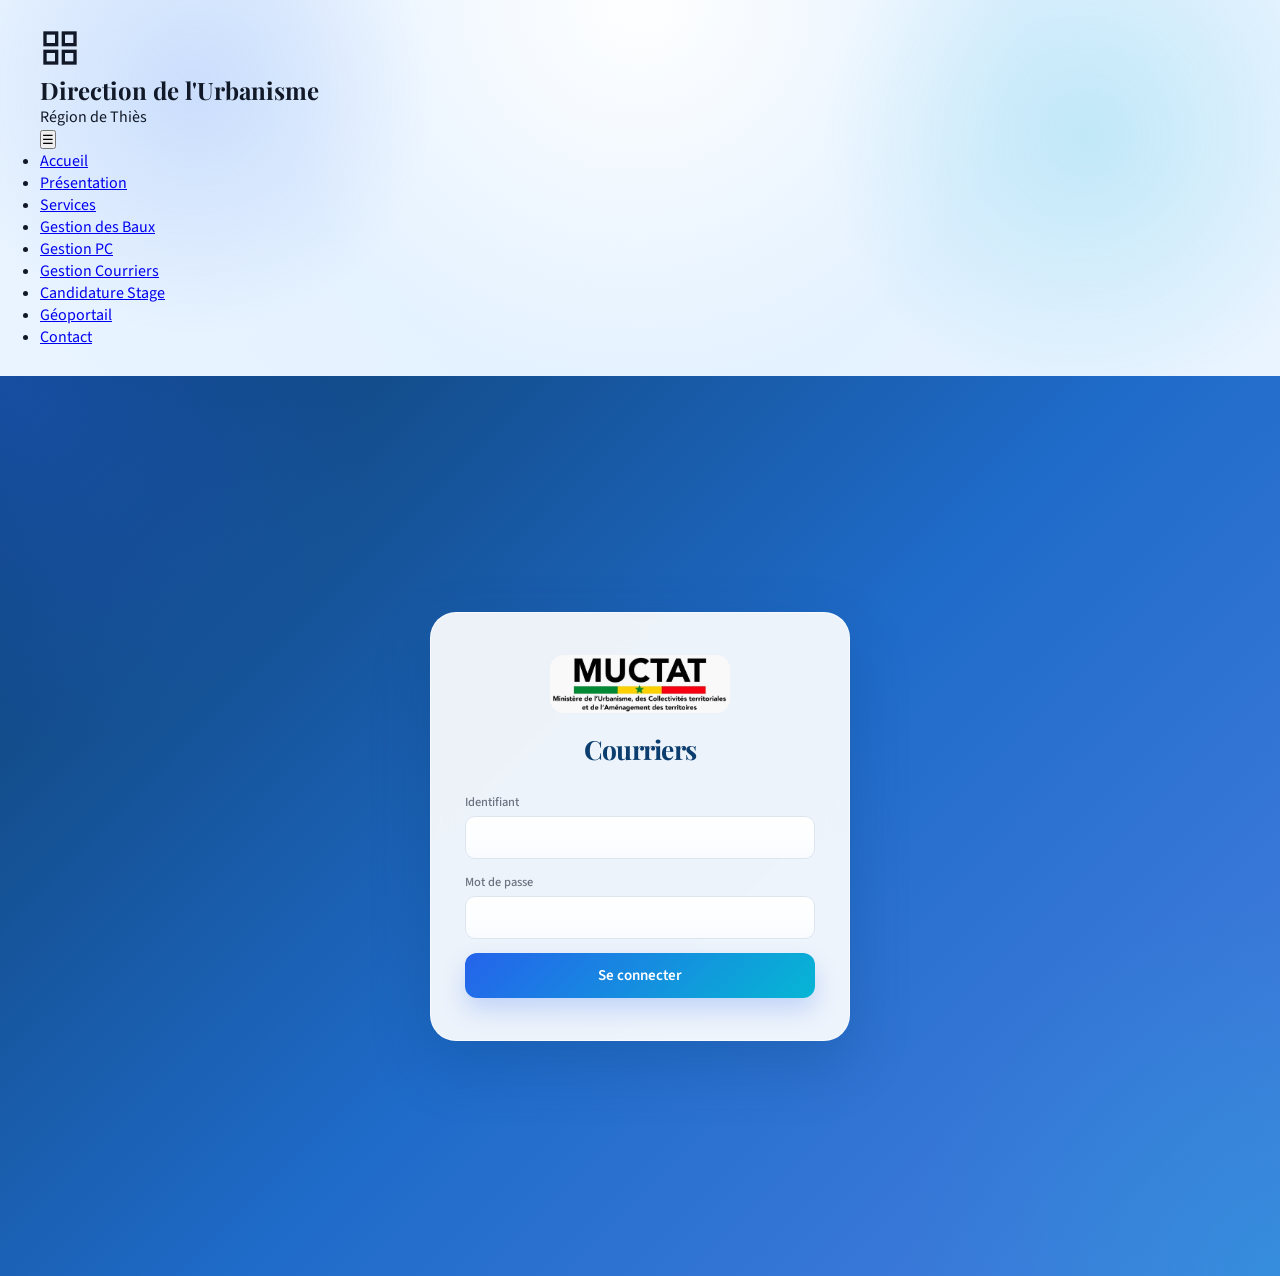
==== index.html @ 93ccfbeb "Add files via upload" ====
<!DOCTYPE html>
<html lang="fr">
<head>
<meta charset="UTF-8">
<meta name="viewport" content="width=device-width, initial-scale=1.0">
<title>Courriers — Connexion</title>
<link rel="icon" type="image/jpeg" href="images/muctat-logo.jpg">
<link href="https://fonts.googleapis.com/css2?family=Playfair+Display:wght@400;600&family=Source+Sans+3:wght@400;500;600&display=swap" rel="stylesheet">
<link rel="stylesheet" href="css/style.css">
<link rel="stylesheet" href="http://192.168.1.7/urbanisme1/styles.css">
<link href="https://cdnjs.cloudflare.com/ajax/libs/font-awesome/6.0.0/css/all.min.css" rel="stylesheet">
</head>
<body>
<!-- Navigation -->
    <nav class="navbar">
        <div class="container">
            <div class="nav-content">
                <div class="logo">
                    <svg width="40" height="40" viewBox="0 0 24 24" fill="none" stroke="currentColor" stroke-width="2">
                        <rect x="3" y="3" width="7" height="7"></rect>
                        <rect x="14" y="3" width="7" height="7"></rect>
                        <rect x="14" y="14" width="7" height="7"></rect>
                        <rect x="3" y="14" width="7" height="7"></rect>
                    </svg>
                    <div>
                        <h1>Direction de l'Urbanisme</h1>
                        <p>Région de Thiès</p>
                    </div>
                </div>
                <button class="menu-toggle" onclick="toggleMenu()">☰</button>
                <ul class="nav-links" id="navLinks">
                    <li><a href="https://urbanisme1.onrender.com/index.html">Accueil</a></li>
                    <li><a href="https://urbanisme1.onrender.com/presentation.html">Présentation</a></li>
                    <li><a href="https://urbanisme1.onrender.com/services.html">Services</a></li>
                    <li><a href="https://urbanisme1.onrender.com/vf_plateforme.html">Gestion des Baux</a></li>
                    <li><a href="http://192.168.1.7/web/">Gestion PC</a></li>
                    <li><a href="http://192.168.1.7/courriers/" class="active">Gestion Courriers</a></li>
                    <li><a href="http://192.168.1.7/GESTION-CANDIDATURE-STAGE/htdocs/">Candidature Stage</a></li>
                    <li><a href="https://urbanisme1.onrender.com/geoportail_final.html">Géoportail</a></li>
                    <li><a href="https://urbanisme1.onrender.com/contact.html">Contact</a></li>
                </ul>
            </div>
        </div>
    </nav>
<div class="login-page">
  <div class="login-card">
    <div class="brand-block">
      <img src="images/muctat-logo.jpg" alt="Logo">
      <h1>Courriers</h1>
    </div>

    <form id="form-login">
      <div class="field">
        <label>Identifiant</label>
        <input type="text" id="username" required autocomplete="username">
      </div>
      <div class="field">
        <label>Mot de passe</label>
        <input type="password" id="password" required autocomplete="current-password">
      </div>
      <p id="erreur-login" class="msg-error" style="display:none;"></p>
      <button type="submit" class="btn btn-primary" style="width:100%; justify-content:center;" id="btn-connexion">
        Se connecter
      </button>
    </form>
  </div>
</div>

<script src="js/api-client.js"></script>
<script>
  CourrierAPI.moi().then(() => { window.location.href = 'accueil.html'; }).catch(() => {});

  document.getElementById('form-login').addEventListener('submit', async (e) => {
    e.preventDefault();
    const bouton = document.getElementById('btn-connexion');
    const erreur = document.getElementById('erreur-login');
    erreur.style.display = 'none';
    bouton.disabled = true;
    bouton.textContent = 'Connexion…';

    try {
      const username = document.getElementById('username').value.trim();
      const password = document.getElementById('password').value;
      await CourrierAPI.login(username, password);
      window.location.href = 'accueil.html';
    } catch (err) {
      erreur.textContent = err.message;
      erreur.style.display = 'block';
      bouton.disabled = false;
      bouton.textContent = 'Se connecter';
    }
  });
</script>
<script src="http://192.168.1.7/urbanisme1/script.js"></script>
</body>
</html>
---- css/style.css ----
/* ===================================================================
   COURRIERS — Feuille de style partagée
   Palette reprise de la plateforme existante (charte institutionnelle)
   =================================================================== */

:root {
  --sen-green: #00853F;
  --sen-yellow: #FDEF42;
  --sen-red: #E31B23;

  --navy: #0B3D6E;
  --navy-mid: #1A5FA8;
  --navy-light: #C8DDEF;
  --navy-xlight: #EBF3FB;
  --accent: #2563EB;
  --accent-2: #06B6D4;
  --accent-soft: #EAF4FF;

  --gold: #C49A2B;
  --gold-light: #FBF2DC;

  /* Arrivée = vert (drapeau), Départ = or — cohérent avec le reste de la charte */
  --arrivee: #00853F;
  --arrivee-light: #E7F5EC;
  --depart: #C49A2B;
  --depart-light: #FBF2DC;

  --text: #111827;
  --text-secondary: #374151;
  --text-muted: #6B7280;
  --text-faint: #9CA3AF;

  --surface: #FFFFFF;
  --surface-alt: #F8FAFD;
  --surface-soft: #F3F7FC;

  --border: #DDE5EF;
  --border-light: #EEF2F7;

  --danger: #B91C1C;
  --danger-light: #FEF2F2;
  --success: #166534;
  --success-light: #F0FDF4;
  --warning: #92400E;
  --warning-light: #FFFBEB;

  --r-sm: 6px;
  --r: 10px;
  --r-lg: 16px;
  --r-xl: 22px;

  --shadow-xs: 0 1px 3px rgba(11,61,110,0.07);
  --shadow-sm: 0 2px 8px rgba(11,61,110,0.09);
  --shadow: 0 4px 16px rgba(11,61,110,0.11);
  --shadow-lg: 0 12px 40px rgba(11,61,110,0.15);

  --ease: cubic-bezier(0.4, 0, 0.2, 1);
}

* { margin: 0; padding: 0; box-sizing: border-box; }

body {
  font-family: 'Source Sans 3', sans-serif;
  background: radial-gradient(circle at top, rgba(255, 255, 255, 0.95), rgba(227, 241, 255, 0.82) 35%, rgba(236, 246, 255, 0.95) 100%),
              linear-gradient(135deg, #f5f9ff 0%, #e8f3ff 45%, #f6fbff 100%);
  color: var(--text);
  min-height: 100vh;
  position: relative;
  overflow-x: hidden;
  background-attachment: fixed;
}

body::before {
  content: '';
  position: fixed;
  inset: 0;
  pointer-events: none;
  background:
    radial-gradient(circle at 15% 10%, rgba(37, 99, 235, 0.14), transparent 18%),
    radial-gradient(circle at 85% 15%, rgba(6, 182, 212, 0.16), transparent 20%),
    radial-gradient(circle at 50% 80%, rgba(252, 211, 77, 0.09), transparent 16%);
  z-index: -1;
  animation: float-bg 20s ease-in-out infinite;
}

@keyframes float-bg {
  0%, 100% { transform: translateY(0px) scale(1); }
  50% { transform: translateY(-16px) scale(1.02); }
}

h1, h2, h3, .font-display {
  font-family: 'Playfair Display', serif;
}

/* --- Barre supérieure --- */
.topbar {
  background: linear-gradient(120deg, #071d35 0%, var(--navy) 42%, var(--accent) 100%);
  color: white;
  padding: 16px 28px;
  display: flex;
  align-items: center;
  justify-content: space-between;
  box-shadow: 0 10px 30px rgba(11, 61, 110, 0.18);
  position: sticky;
  top: 0;
  z-index: 20;
  backdrop-filter: blur(8px);
}
.topbar .brand { display: flex; align-items: center; gap: 12px; }
.topbar .brand img { height: 36px; border-radius: 6px; }
.topbar h1 { font-size: 1.25rem; font-weight: 600; }
.topbar .subtitle { font-size: 0.75rem; opacity: 0.8; }
.topbar nav { display: flex; gap: 6px; align-items: center; }
.topbar nav a {
  color: rgba(255,255,255,0.9);
  text-decoration: none;
  font-size: 0.85rem;
  font-weight: 600;
  padding: 8px 14px;
  border-radius: 999px;
  transition: all 0.2s var(--ease);
}
.topbar nav a:hover, .topbar nav a.active {
  background: rgba(255,255,255,0.18);
  color: white;
  box-shadow: inset 0 0 0 1px rgba(255,255,255,0.2);
  transform: translateY(-1px);
}
.topbar .user-box { display: flex; align-items: center; gap: 10px; margin-left: 10px; padding-left: 16px; border-left: 1px solid rgba(255,255,255,0.25); }
.topbar .user-box .role-tag { font-size: 0.65rem; text-transform: uppercase; letter-spacing: 0.05em; opacity: 0.75; }
.topbar .btn-logout {
  background: rgba(255,255,255,0.12); border: none; color: white;
  font-size: 0.78rem; padding: 6px 12px; border-radius: var(--r-sm); cursor: pointer;
  transition: background 0.2s var(--ease);
}
.topbar .btn-logout:hover { background: rgba(255,255,255,0.22); }

/* --- Conteneur principal --- */
.container { max-width: 1800px; margin: 0 auto; padding: 28px 40px; position: relative; }

.page-header { display: flex; align-items: flex-start; justify-content: space-between; margin-bottom: 22px; gap: 16px; flex-wrap: wrap; }
.page-header h2 { font-size: 1.75rem; font-weight: 700; color: var(--navy); letter-spacing: -0.02em; }
.page-header p { color: var(--text-muted); font-size: 0.95rem; margin-top: 6px; max-width: 620px; }

.summary-grid {
  display: grid;
  grid-template-columns: repeat(auto-fit, minmax(220px, 1fr));
  gap: 18px;
  margin-bottom: 22px;
}
.summary-card {
  background: rgba(255,255,255,0.92);
  border: 1px solid rgba(255,255,255,0.76);
  border-radius: calc(var(--r-lg) + 4px);
  padding: 20px 22px;
  min-height: 120px;
  display: flex;
  flex-direction: column;
  justify-content: center;
  box-shadow: 0 18px 45px rgba(11,61,110,0.08);
  backdrop-filter: blur(14px);
  transition: transform 0.25s var(--ease), box-shadow 0.25s var(--ease), border-color 0.25s var(--ease);
}
.summary-card:hover {
  transform: translateY(-4px);
  box-shadow: 0 22px 50px rgba(11,61,110,0.12);
  border-color: rgba(37,99,235,0.24);
}
.summary-card .label { font-size: 0.72rem; text-transform: uppercase; letter-spacing: 0.14em; color: var(--navy); margin-bottom: 10px; }
.summary-card .value { font-size: clamp(1.7rem, 2.5vw, 2.25rem); font-weight: 700; color: var(--navy); font-family: 'Playfair Display', serif; line-height: 1.05; }
.summary-card .mini { font-size: 0.84rem; color: var(--text-muted); margin-top: 8px; }
.summary-card.arrivee { border-color: rgba(0, 133, 63, 0.34); }
.summary-card.depart { border-color: rgba(196, 154, 43, 0.32); }

/* --- Cartes / statistiques --- */
.stats-grid { display: grid; grid-template-columns: repeat(3, 1fr); gap: 16px; margin-bottom: 24px; }
.stat-card {
  background: linear-gradient(145deg, #ffffff 0%, #f7fbff 100%);
  border: 1px solid var(--border);
  border-radius: var(--r-lg);
  padding: 18px 20px;
  box-shadow: var(--shadow-xs);
  transition: transform 0.2s var(--ease), box-shadow 0.2s var(--ease);
}
.stat-card:hover {
  transform: translateY(-3px);
  box-shadow: var(--shadow);
}
.stat-card .label { font-size: 0.72rem; text-transform: uppercase; letter-spacing: 0.05em; color: var(--text-muted); margin-bottom: 6px; }
.stat-card .value { font-size: 1.9rem; font-weight: 700; font-family: 'Playfair Display', serif; }
.stat-card.arrivee .value { color: var(--arrivee); }
.stat-card.depart .value { color: var(--depart); }

/* --- Boutons --- */
.btn {
  display: inline-flex; align-items: center; gap: 8px;
  border: none; border-radius: calc(var(--r) + 2px); padding: 12px 20px;
  font-size: 0.94rem; font-weight: 600; cursor: pointer;
  transition: transform 0.18s var(--ease), box-shadow 0.18s var(--ease), background 0.18s var(--ease), filter 0.18s var(--ease);
  font-family: inherit;
}
.btn:hover { transform: translateY(-2px); filter: brightness(1.03); }
.btn-primary { background: linear-gradient(135deg, var(--accent) 0%, var(--accent-2) 100%); color: white; box-shadow: 0 12px 24px rgba(37, 99, 235, 0.22); }
.btn-arrivee { background: linear-gradient(135deg, var(--arrivee), #00A34D); color: white; box-shadow: 0 12px 24px rgba(0, 133, 63, 0.18); }
.btn-depart { background: linear-gradient(135deg, var(--depart), #E8B84B); color: white; box-shadow: 0 12px 24px rgba(196, 154, 43, 0.2); }
.btn-outline { background: rgba(255,255,255,0.9); color: var(--navy); border: 1px solid rgba(37,99,235,0.18); box-shadow: inset 0 0 0 1px rgba(255,255,255,0.7); }
.btn-outline:hover { background: rgba(37,99,235,0.08); }
.btn-danger { background: linear-gradient(135deg, #FEE2E2 0%, #FECACA 100%); color: var(--danger); }
.btn-danger:hover { background: #FED7D7; }
.btn-sm { padding: 8px 14px; font-size: 0.78rem; }
.btn:disabled { opacity: 0.55; cursor: not-allowed; transform: none; }
.btn-icon { width: 40px; height: 40px; padding: 0; justify-content: center; border-radius: var(--r); }

input[type="text"], input[type="date"], input[type="password"], input[type="search"], input[type="file"], select, textarea {
  width: 100%; border: 1px solid var(--border); border-radius: var(--r); padding: 12px 14px;
  font-size: 0.95rem; font-family: inherit; background: rgba(255,255,255,0.9); color: var(--text);
  transition: border-color 0.18s var(--ease), box-shadow 0.18s var(--ease), transform 0.18s var(--ease), background 0.18s var(--ease);
  backdrop-filter: blur(10px);
}
input[type="text"]:focus, input[type="date"]:focus, input[type="password"]:focus, input[type="search"]:focus, select:focus, textarea:focus {
  border-color: rgba(37,99,235,0.4);
  box-shadow: 0 0 0 4px rgba(37,99,235,0.08);
}

/* --- Champs de formulaire --- */
label { display: block; font-size: 0.78rem; color: var(--text-muted); margin-bottom: 5px; font-weight: 500; }
input[type="text"], input[type="date"], input[type="password"], input[type="search"], input[type="file"], select, textarea {
  width: 100%; border: 1px solid var(--border); border-radius: var(--r); padding: 10px 12px;
  font-size: 0.9rem; font-family: inherit; background: linear-gradient(180deg, #ffffff 0%, #f9fcff 100%); color: var(--text);
  transition: border-color 0.15s var(--ease), box-shadow 0.15s var(--ease), transform 0.15s var(--ease);
}
input:focus, select:focus, textarea:focus {
  outline: none; border-color: var(--accent); box-shadow: 0 0 0 3px rgba(37,99,235,0.15); background: white; transform: translateY(-1px);
}
textarea { resize: vertical; }
.field { margin-bottom: 14px; }
.field-row { display: flex; gap: 10px; }
.field-row > * { flex: 1; }
.input-with-btn { display: flex; gap: 8px; }

/* --- Recherche --- */
.search-bar { margin-bottom: 16px; }

/* --- Table --- */
.table-card {
  background: linear-gradient(180deg, #ffffff 0%, #f9fcff 100%);
  border: 1px solid var(--border);
  border-radius: var(--r-lg);
  overflow: hidden;
  box-shadow: var(--shadow-xs);
}
table { width: 100%; border-collapse: collapse; font-size: 0.87rem; }
thead th {
  text-align: left; font-size: 0.72rem; text-transform: uppercase; letter-spacing: 0.12em;
  color: var(--navy); padding: 14px 18px; border-bottom: 1px solid rgba(34, 94, 142, 0.12); background: rgba(240,246,255,0.9);
}
tbody td { padding: 14px 18px; border-bottom: 1px solid rgba(221,229,239,0.9); vertical-align: middle; }
tbody tr:last-child td { border-bottom: none; }
tbody tr:hover { background: var(--surface-soft); }
tbody tr.highlight-row { background: linear-gradient(90deg, rgba(255,243,214,0.7) 0%, rgba(255,255,255,0.95) 100%); }
tbody tr.highlight-row:hover { background: linear-gradient(90deg, rgba(255,243,214,0.85) 0%, rgba(245,250,255,1) 100%); }
.truncate { max-width: 220px; overflow: hidden; text-overflow: ellipsis; white-space: nowrap; }
.empty-row { text-align: center; color: var(--text-muted); padding: 40px 16px; }
.empty-state { display: flex; flex-direction: column; align-items: center; gap: 6px; color: var(--text-muted); }
.empty-state small { color: var(--text-faint); }

/* --- Badge de référence --- */
.ref-badge {
  display: inline-block; font-family: 'Courier New', monospace; font-weight: 700;
  font-size: 0.8rem; letter-spacing: 0.03em; padding: 4px 10px; border-radius: var(--r-sm);
  border: 1px solid;
}
.ref-badge.arrivee { color: var(--arrivee); background: var(--arrivee-light); border-color: #B7E4C7; }
.ref-badge.depart { color: var(--depart); background: var(--depart-light); border-color: #EAD9A0; }

.mode-badge {
  display: inline-flex; align-items: center; justify-content: center;
  border-radius: 999px; padding: 6px 10px; font-size: 0.78rem; font-weight: 700;
  text-transform: capitalize; letter-spacing: 0.01em;
}
.mode-email { background: rgba(37, 99, 235, 0.12); color: #1D4ED8; }
.mode-poste { background: rgba(196, 154, 43, 0.14); color: #92400E; }
.mode-main_propre { background: rgba(16, 185, 129, 0.14); color: #065F46; }

.info-banner {
  display: flex; gap: 12px; flex-wrap: wrap; align-items: center;
  margin-bottom: 18px; padding: 12px 16px; background: linear-gradient(135deg, rgba(37,99,235,0.08), rgba(255,255,255,0.94));
  border: 1px solid rgba(37, 99, 235, 0.16); border-radius: calc(var(--r-lg) + 2px);
  box-shadow: 0 8px 20px rgba(37,99,235,0.06);
}
.info-item {
  display: flex; align-items: center; gap: 8px; color: var(--navy); font-size: 0.9rem;
  padding: 6px 10px; border-radius: 999px; background: rgba(255,255,255,0.7);
}
.info-item strong { color: var(--text); font-size: 0.9rem; }
.info-item::before {
  content: '•'; color: var(--accent); font-size: 1rem;
  line-height: 1;
}

/* --- Statuts --- */
.status-tag { border: none; border-radius: 999px; padding: 6px 14px; font-size: 0.75rem; font-weight: 700; letter-spacing: 0.02em; cursor: default; }
.status-en_cours { background: #FEF9C3; color: #92400E; }
.status-traite { background: var(--success-light); color: var(--success); }
.status-archive { background: var(--surface-soft); color: var(--text-muted); }

/* --- Onglets arrivée/départ --- */
.tabs { display: flex; gap: 8px; margin-bottom: 20px; border-bottom: 2px solid var(--border); }
.tab {
  padding: 10px 18px; font-weight: 600; font-size: 0.9rem; color: var(--text-muted);
  cursor: pointer; border-bottom: 2px solid transparent; margin-bottom: -2px; transition: color 0.15s var(--ease);
}
.tab.active.arrivee { color: var(--arrivee); border-color: var(--arrivee); }
.tab.active.depart { color: var(--depart); border-color: var(--depart); }

/* --- Modale --- */
.modal-overlay {
  position: fixed; inset: 0; background: rgba(11,30,55,0.55); backdrop-filter: blur(3px);
  display: flex; align-items: center; justify-content: center; padding: 24px; z-index: 100;
}
.modal {
  background: linear-gradient(145deg, #ffffff 0%, #f7fbff 100%);
  border-radius: var(--r-xl);
  width: 100%; max-width: 520px;
  max-height: 90vh; overflow-y: auto;
  box-shadow: var(--shadow-lg);
  border: 1px solid rgba(221, 229, 239, 0.8);
}
.modal-header {
  display: flex; align-items: center; justify-content: space-between; padding: 18px 22px;
  border-bottom: 1px solid var(--border);
}
.modal-header h3 { font-size: 1.15rem; color: var(--navy); font-weight: 600; }
.modal-body { padding: 22px; }
.modal-close { background: none; border: none; font-size: 1.1rem; color: var(--text-muted); cursor: pointer; }
.modal-large { max-width: 900px; }
.modal-actions { display: flex; gap: 10px; margin-top: 18px; }

/* --- Visionneuse de scan --- */
.scan-frame { width: 100%; height: 70vh; border: none; background: var(--surface-alt); }

/* --- Erreurs / messages --- */
.msg-error { color: var(--danger); font-size: 0.82rem; margin-top: 6px; }
.msg-success { color: var(--success); font-size: 0.82rem; margin-top: 6px; }

/* --- Page de connexion --- */
.login-page {
  min-height: 100vh; min-height: 100dvh;
  width: 100%; display: flex; align-items: center; justify-content: center;
  padding: 24px; margin: 0;
  background: radial-gradient(circle at top left, rgba(37, 99, 235, 0.42), transparent 24%),
              radial-gradient(circle at bottom right, rgba(6, 182, 212, 0.26), transparent 24%),
              linear-gradient(135deg, #0d3e6d 0%, #1f6bc9 52%, #477fe0 100%);
}
.login-card {
  background: rgba(255,255,255,0.92);
  border-radius: calc(var(--r-xl) + 4px);
  padding: 42px 34px;
  width: 100%; max-width: 420px;
  box-shadow: 0 24px 60px rgba(6, 58, 111, 0.24);
  border: 1px solid rgba(255,255,255,0.6);
  backdrop-filter: blur(16px);
}
.login-card .brand-block { text-align: center; margin-bottom: 26px; }
.login-card .brand-block img { height: 58px; margin-bottom: 12px; border-radius: 14px; }
.login-card .brand-block h1 { font-size: 1.65rem; color: var(--navy); letter-spacing: -0.03em; }
.login-card .brand-block p { color: var(--text-muted); font-size: 0.92rem; margin-top: 6px; }
.link-btn { background: none; border: none; color: var(--text-muted); font-size: 0.8rem; cursor: pointer; width: 100%; margin-top: 10px; }
.link-btn:hover { color: var(--navy); }

/* --- Listes gérées (paramètres) --- */
.managed-list { display: flex; flex-direction: column; }
.managed-list .add-row { display: flex; gap: 8px; padding: 16px; border-bottom: 1px solid var(--border); }
.managed-list-items { max-height: 320px; overflow-y: auto; }
.managed-list-item {
  display: flex; align-items: center; justify-content: space-between; padding: 11px 18px;
  border-bottom: 1px solid var(--border-light); font-size: 0.88rem;
}
.managed-list-item:last-child { border-bottom: none; }

#historique-agent, #liste-audit-logs {
  background: linear-gradient(180deg, rgba(255,255,255,0.95) 0%, rgba(227,235,246,0.9) 100%);
  border: 1px solid rgba(221,229,239,0.9);
  border-radius: var(--r-lg);
  padding: 16px;
  box-shadow: var(--shadow-xs);
}

#historique-agent .history-entry,
#liste-audit-logs .history-entry,
#liste-stats-agents .managed-list-item {
  background: white;
  border: 1px solid var(--border-light);
  border-radius: var(--r-lg);
  box-shadow: var(--shadow-xs);
  transition: transform 0.25s var(--ease), box-shadow 0.25s var(--ease), border-color 0.25s var(--ease);
}

#historique-agent .history-entry:hover,
#liste-audit-logs .history-entry:hover {
  transform: translateY(-3px);
  box-shadow: var(--shadow);
  border-color: #c8ddef;
}

.history-entry {
  display: flex;
  align-items: flex-start;
  gap: 14px;
  padding: 14px 16px;
  margin-bottom: 12px;
  opacity: 0;
  animation: fadeInUp 0.35s ease forwards;
}

.history-entry:last-child { margin-bottom: 0; }

.history-icon {
  width: 42px;
  height: 42px;
  min-width: 42px;
  border-radius: 14px;
  display: inline-flex;
  align-items: center;
  justify-content: center;
  font-size: 0.9rem;
  font-weight: 700;
  color: var(--navy);
  background: rgba(26,95,168,0.12);
}

.history-content {
  flex: 1;
  min-width: 0;
}

.history-content strong {
  display: block;
  font-size: 0.95rem;
  margin-bottom: 4px;
  color: var(--text);
}

.history-content p {
  color: var(--text-muted);
  font-size: 0.82rem;
  line-height: 1.5;
}

.history-tag {
  display: inline-flex;
  align-items: center;
  justify-content: center;
  padding: 4px 8px;
  border-radius: 999px;
  font-size: 0.72rem;
  color: var(--navy);
  background: rgba(26,95,168,0.1);
  margin-top: 6px;
}

@keyframes fadeInUp {
  from { opacity: 0; transform: translateY(12px); }
  to { opacity: 1; transform: translateY(0); }
}

@media (max-width: 800px) {
  .stats-grid { grid-template-columns: 1fr; }
  .summary-grid { grid-template-columns: 1fr; }
  .field-row { flex-direction: column; }
  .topbar { flex-wrap: wrap; gap: 10px; }
}

/* ===================================================================
   AJOUTS v2 — tableau de bord, priorités, modules
   =================================================================== */
.stats-grid-4 { display: grid; grid-template-columns: repeat(4, 1fr); gap: 16px; margin-bottom: 24px; }
.stat-card.today .value { color: var(--navy); }
.stat-card.attente .value { color: var(--warning); }
.stat-card.traite .value { color: var(--success); }
.stat-card.urgent .value { color: var(--danger); }
.stat-card .icon { font-size: 1.3rem; margin-bottom: 6px; }

.charts-grid { display: grid; grid-template-columns: 1fr 1fr; gap: 16px; margin-bottom: 24px; }
.chart-card {
  background: var(--surface); border: 1px solid var(--border); border-radius: var(--r-lg);
  padding: 18px 20px; box-shadow: var(--shadow-xs);
}
.chart-card h3 { font-size: 0.95rem; color: var(--navy); margin-bottom: 14px; font-weight: 600; }
.chart-card canvas { max-height: 260px; }
.chart-card.full { grid-column: 1 / -1; }

.priorite-tag { border-radius: 20px; padding: 4px 11px; font-size: 0.72rem; font-weight: 600; display: inline-block; }
.priorite-normal { background: var(--surface-soft); color: var(--text-muted); }
.priorite-urgent { background: #FFF3D6; color: #92400E; }
.priorite-tres_urgent { background: var(--danger-light); color: var(--danger); }

.status-en_attente { background: #FEF9C3; color: #854D0E; }

.module-tag { border-radius: 20px; padding: 4px 11px; font-size: 0.72rem; font-weight: 600; display: inline-block; }
.module-entrant { background: var(--arrivee-light); color: var(--arrivee); }
.module-sortant { background: var(--depart-light); color: var(--depart); }
.module-interne { background: var(--navy-light); color: var(--navy); }

.pj-list { display: flex; flex-direction: column; gap: 8px; margin-top: 8px; }
.pj-item { display: flex; align-items: center; justify-content: space-between; gap: 8px; padding: 8px 12px; background: var(--surface-alt); border-radius: var(--r-sm); font-size: 0.85rem; }
.pj-item .pj-label { flex: 1; min-width: 0; }
.pj-item .pj-label a { color: var(--navy-mid); text-decoration: none; word-break: break-word; }
.pj-item .pj-label a:hover { text-decoration: underline; }
.pj-item .pj-actions { display: flex; align-items: center; gap: 6px; margin-left: auto; flex-shrink: 0; }
.pj-item .pj-actions .btn-outline { padding: 6px 8px; line-height: 1; }

.checkbox-row { display: flex; align-items: center; gap: 8px; margin-bottom: 14px; }
.checkbox-row input { width: auto; }

@media (max-width: 900px) {
  .stats-grid-4 { grid-template-columns: repeat(2, 1fr); }
  .charts-grid { grid-template-columns: 1fr; }
}

/* ===================================================================
   AJOUTS v3 — cloche de notifications, page d'accueil, imputations
   =================================================================== */
.notif-bell-wrap { position: relative; }
.btn-bell {
  background: rgba(255,255,255,0.12); border: none; color: white; cursor: pointer;
  font-size: 1.15rem; width: 40px; height: 40px; border-radius: 999px;
  display: inline-flex; align-items: center; justify-content: center; position: relative;
  transition: background 0.2s var(--ease);
}
.btn-bell:hover { background: rgba(255,255,255,0.22); }
.notif-badge {
  position: absolute; top: -2px; right: -2px; background: var(--sen-red); color: white;
  font-size: 0.62rem; font-weight: 700; min-width: 17px; height: 17px; border-radius: 999px;
  display: inline-flex; align-items: center; justify-content: center; padding: 0 4px;
  border: 2px solid var(--navy);
}
.notif-dropdown {
  position: absolute; top: calc(100% + 12px); right: -10px; width: 340px; max-height: 420px;
  background: var(--surface); border-radius: var(--r-lg); box-shadow: var(--shadow-lg);
  border: 1px solid var(--border); overflow: hidden; z-index: 50; color: var(--text);
}
.notif-dropdown-header {
  display: flex; align-items: center; justify-content: space-between; padding: 12px 16px;
  border-bottom: 1px solid var(--border); background: var(--surface-alt);
}
.notif-dropdown-header strong { font-size: 0.9rem; color: var(--navy); }
.notif-liste { max-height: 340px; overflow-y: auto; }
.notif-item { padding: 12px 16px; border-bottom: 1px solid var(--border-light); cursor: pointer; transition: background 0.15s var(--ease); }
.notif-item:hover { background: var(--surface-soft); }
.notif-item.notif-unread { background: var(--accent-soft); }
.notif-msg { font-size: 0.85rem; color: var(--text); line-height: 1.4; }
.notif-date { font-size: 0.72rem; color: var(--text-muted); margin-top: 4px; }
.notif-empty { padding: 24px 16px; text-align: center; color: var(--text-muted); font-size: 0.85rem; }

/* --- Page d'accueil --- */
.home-hero { text-align: center; margin: 30px 0 34px; }
.home-hero h2 { font-size: 1.9rem; color: var(--navy); margin-bottom: 8px; }
.home-hero p { color: var(--text-muted); font-size: 1rem; }
.home-grid {
  display: grid; grid-template-columns: repeat(5, minmax(220px, 1fr)); gap: 22px;
  width: 100%; max-width: 1800px; margin: 0 auto;
}
.home-card {
  display: flex; flex-direction: column; justify-content: space-between;
  background: rgba(255,255,255,0.94);
  border: 1px solid rgba(255,255,255,0.82);
  border-radius: calc(var(--r-xl) + 2px); padding: 26px 24px;
  text-decoration: none; color: var(--text); box-shadow: 0 18px 40px rgba(11,61,110,0.08);
  transition: transform 0.22s var(--ease), box-shadow 0.22s var(--ease), border-color 0.22s var(--ease), filter 0.22s var(--ease);
  min-height: 190px;
  backdrop-filter: blur(14px);
}
.home-card:hover { transform: translateY(-6px); box-shadow: 0 28px 50px rgba(11,61,110,0.14); border-color: rgba(37,99,235,0.24); filter: saturate(1.04); }
.home-card .home-icon { font-size: 2.25rem; }
.home-card h3 { font-size: 1.15rem; color: var(--navy); font-weight: 700; margin: 18px 0 12px; }
.home-card p { font-size: 0.92rem; color: var(--text-muted); margin: 0; line-height: 1.6; }

@media (max-width: 1300px) {
  .home-grid { grid-template-columns: repeat(3, minmax(220px, 1fr)); }
}

@media (max-width: 980px) {
  .home-grid { grid-template-columns: repeat(2, minmax(220px, 1fr)); }
}

@media (max-width: 680px) {
  .home-grid { grid-template-columns: 1fr; }
}

@media (max-width: 1300px) {
  .home-grid { grid-template-columns: repeat(3, minmax(220px, 1fr)); }
}

@media (max-width: 980px) {
  .home-grid { grid-template-columns: repeat(2, minmax(220px, 1fr)); }
}

@media (max-width: 680px) {
  .home-grid { grid-template-columns: 1fr; }
}

/* --- Imputations --- */
.imputation-card {
  background: var(--surface); border: 1px solid var(--border); border-radius: var(--r-lg);
  padding: 16px 18px; margin-bottom: 12px; box-shadow: var(--shadow-xs); cursor: pointer;
  transition: transform 0.2s var(--ease), box-shadow 0.2s var(--ease);
}
.imputation-card:hover { transform: translateY(-2px); box-shadow: var(--shadow); }
.imputation-card .imp-top { display: flex; justify-content: space-between; align-items: flex-start; gap: 10px; margin-bottom: 8px; }
.imputation-card .imp-consigne { font-size: 0.9rem; color: var(--text); line-height: 1.4; }
.imputation-card .imp-meta { font-size: 0.78rem; color: var(--text-muted); margin-top: 6px; }
.status-en_cours-imp { background: #DBEAFE; color: #1D4ED8; }
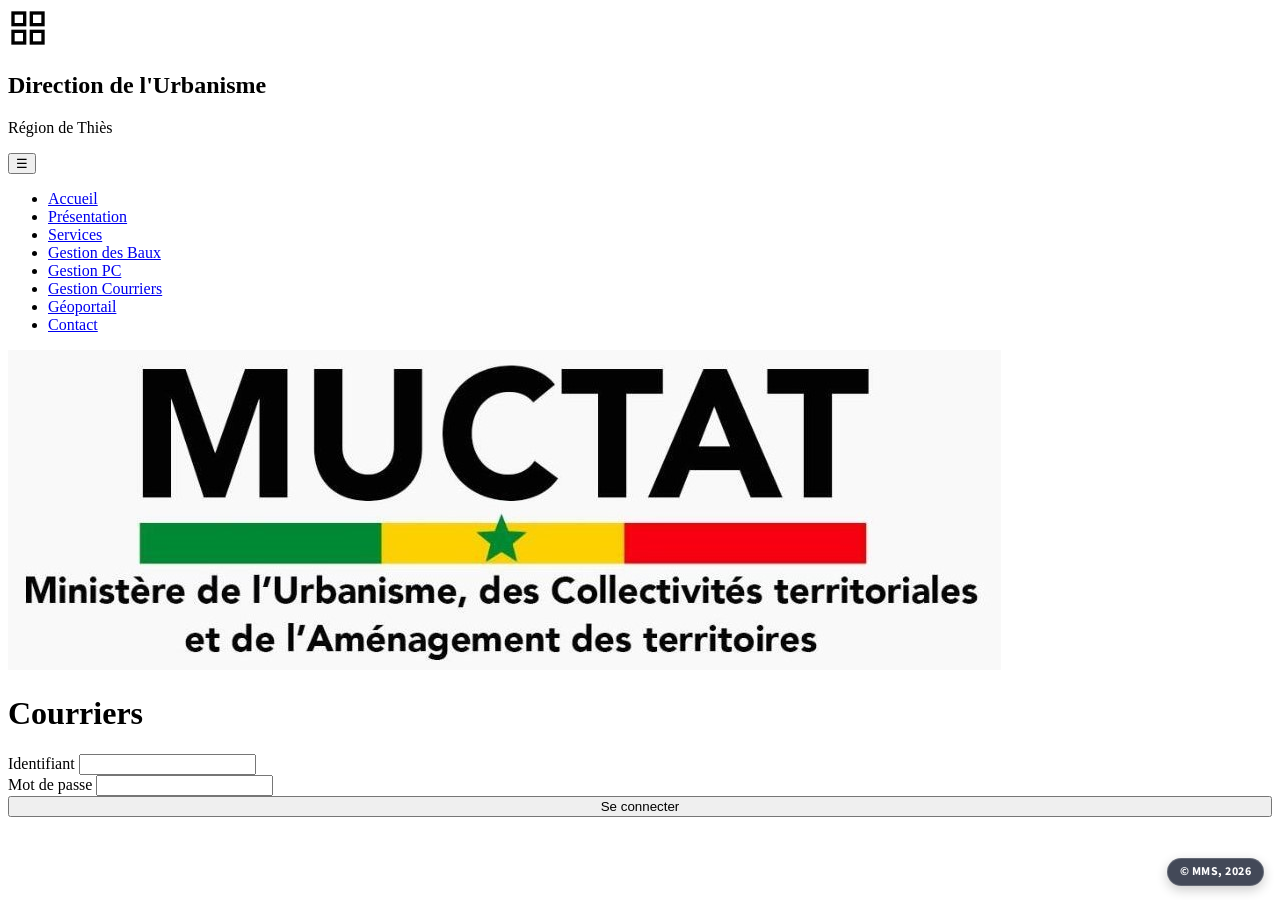
==== commit a5c303c1: "Add files via upload" ====
--- a/index.html
+++ b/index.html
@@ -35,7 +35,6 @@
                     <li><a href="https://urbanisme1.onrender.com/vf_plateforme.html">Gestion des Baux</a></li>
                     <li><a href="http://192.168.1.7/web/">Gestion PC</a></li>
                     <li><a href="http://192.168.1.7/courriers/" class="active">Gestion Courriers</a></li>
-                    <li><a href="http://192.168.1.7/GESTION-CANDIDATURE-STAGE/htdocs/">Candidature Stage</a></li>
                     <li><a href="https://urbanisme1.onrender.com/geoportail_final.html">Géoportail</a></li>
                     <li><a href="https://urbanisme1.onrender.com/contact.html">Contact</a></li>
                 </ul>
@@ -91,6 +90,9 @@
     }
   });
 </script>
+<div style="position: fixed; bottom: 14px; right: 16px; font-size: 12px; line-height: 1; font-weight: 700; letter-spacing: 0.04em; color: #ffffff; background: rgba(15, 23, 42, 0.78); border: 1px solid rgba(255,255,255,0.18); padding: 7px 12px; border-radius: 999px; box-shadow: 0 4px 12px rgba(0,0,0,0.2); backdrop-filter: blur(3px); font-family: 'Source Sans 3', sans-serif; z-index: 1000;">
+  © MMS, 2026
+</div>
 <script src="http://192.168.1.7/urbanisme1/script.js"></script>
 </body>
 </html>
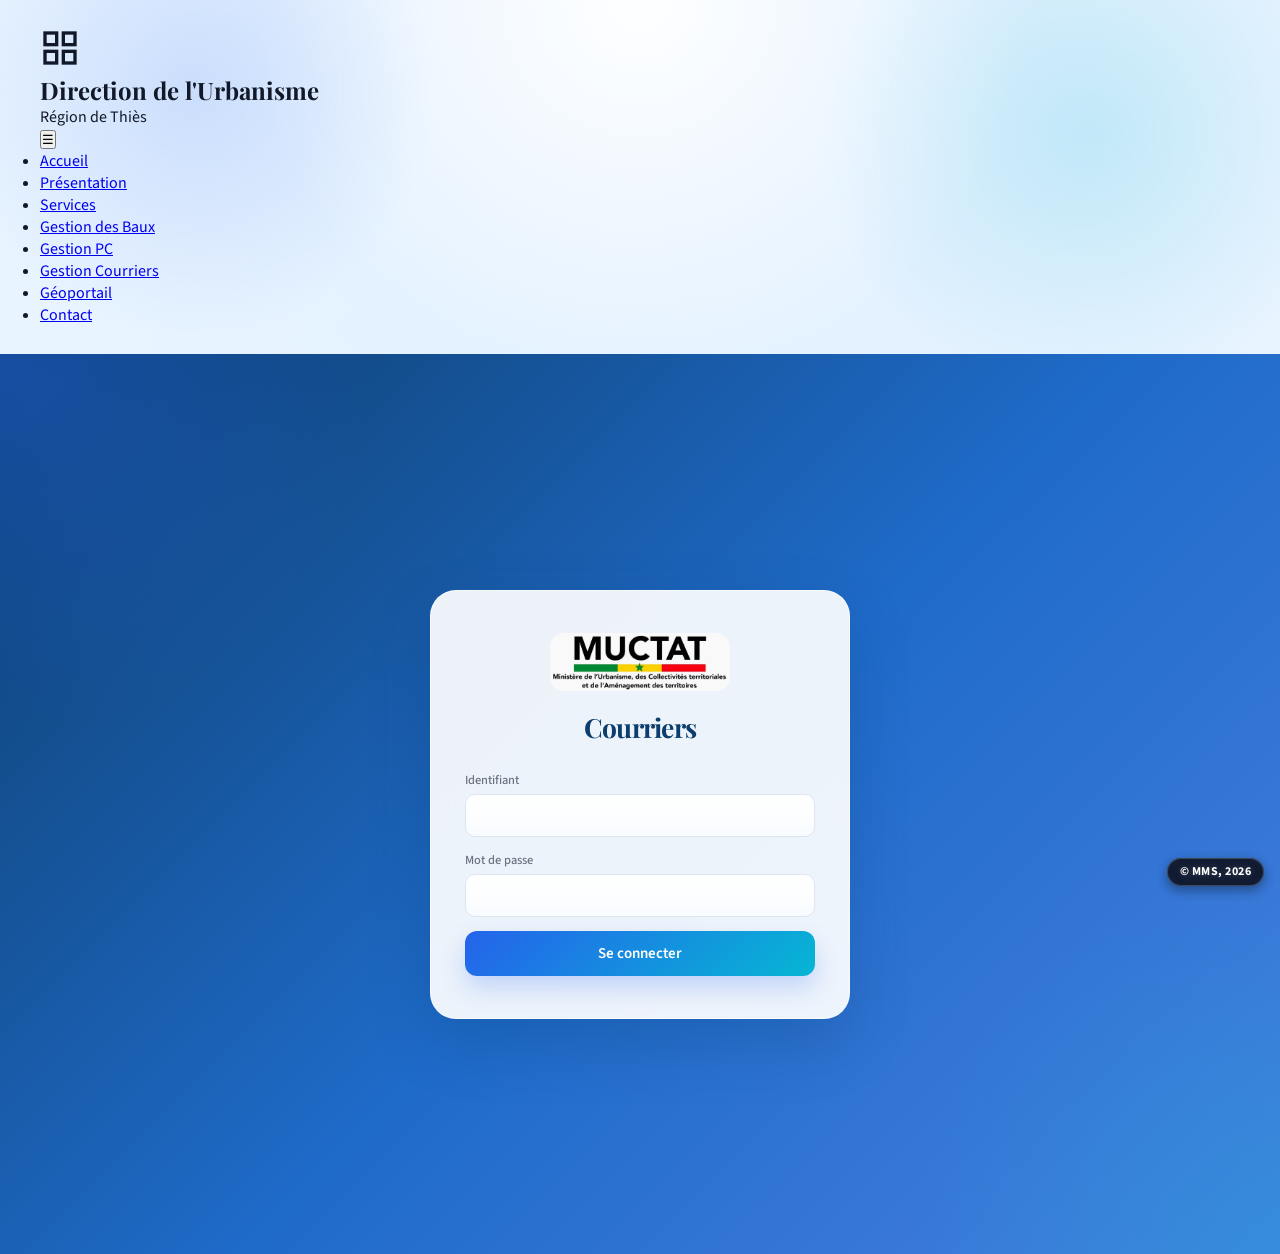
==== commit 62d287a4: "Update links for Gestion PC and Gestion Courriers" ====
--- a/index.html
+++ b/index.html
@@ -33,8 +33,8 @@
                     <li><a href="https://urbanisme1.onrender.com/presentation.html">Présentation</a></li>
                     <li><a href="https://urbanisme1.onrender.com/services.html">Services</a></li>
                     <li><a href="https://urbanisme1.onrender.com/vf_plateforme.html">Gestion des Baux</a></li>
-                    <li><a href="http://192.168.1.7/web/">Gestion PC</a></li>
-                    <li><a href="http://192.168.1.7/courriers/" class="active">Gestion Courriers</a></li>
+                    <li><a href="https://dossierpermis.onrender.com">Gestion PC</a></li>
+                    <li><a href="https://gestion-courriers.onrender.com" class="active">Gestion Courriers</a></li>
                     <li><a href="https://urbanisme1.onrender.com/geoportail_final.html">Géoportail</a></li>
                     <li><a href="https://urbanisme1.onrender.com/contact.html">Contact</a></li>
                 </ul>
--- a/css/style.css
+++ b/css/style.css
@@ -0,0 +1,634 @@
+/* ===================================================================
+   COURRIERS — Feuille de style partagée
+   Palette reprise de la plateforme existante (charte institutionnelle)
+   =================================================================== */
+
+:root {
+  --sen-green: #00853F;
+  --sen-yellow: #FDEF42;
+  --sen-red: #E31B23;
+
+  --navy: #0B3D6E;
+  --navy-mid: #1A5FA8;
+  --navy-light: #C8DDEF;
+  --navy-xlight: #EBF3FB;
+  --accent: #2563EB;
+  --accent-2: #06B6D4;
+  --accent-soft: #EAF4FF;
+
+  --gold: #C49A2B;
+  --gold-light: #FBF2DC;
+
+  /* Arrivée = vert (drapeau), Départ = or — cohérent avec le reste de la charte */
+  --arrivee: #00853F;
+  --arrivee-light: #E7F5EC;
+  --depart: #C49A2B;
+  --depart-light: #FBF2DC;
+
+  --text: #111827;
+  --text-secondary: #374151;
+  --text-muted: #6B7280;
+  --text-faint: #9CA3AF;
+
+  --surface: #FFFFFF;
+  --surface-alt: #F8FAFD;
+  --surface-soft: #F3F7FC;
+
+  --border: #DDE5EF;
+  --border-light: #EEF2F7;
+
+  --danger: #B91C1C;
+  --danger-light: #FEF2F2;
+  --success: #166534;
+  --success-light: #F0FDF4;
+  --warning: #92400E;
+  --warning-light: #FFFBEB;
+
+  --r-sm: 6px;
+  --r: 10px;
+  --r-lg: 16px;
+  --r-xl: 22px;
+
+  --shadow-xs: 0 1px 3px rgba(11,61,110,0.07);
+  --shadow-sm: 0 2px 8px rgba(11,61,110,0.09);
+  --shadow: 0 4px 16px rgba(11,61,110,0.11);
+  --shadow-lg: 0 12px 40px rgba(11,61,110,0.15);
+
+  --ease: cubic-bezier(0.4, 0, 0.2, 1);
+}
+
+* { margin: 0; padding: 0; box-sizing: border-box; }
+
+body {
+  font-family: 'Source Sans 3', sans-serif;
+  background: radial-gradient(circle at top, rgba(255, 255, 255, 0.95), rgba(227, 241, 255, 0.82) 35%, rgba(236, 246, 255, 0.95) 100%),
+              linear-gradient(135deg, #f5f9ff 0%, #e8f3ff 45%, #f6fbff 100%);
+  color: var(--text);
+  min-height: 100vh;
+  position: relative;
+  overflow-x: hidden;
+  background-attachment: fixed;
+}
+
+body::before {
+  content: '';
+  position: fixed;
+  inset: 0;
+  pointer-events: none;
+  background:
+    radial-gradient(circle at 15% 10%, rgba(37, 99, 235, 0.14), transparent 18%),
+    radial-gradient(circle at 85% 15%, rgba(6, 182, 212, 0.16), transparent 20%),
+    radial-gradient(circle at 50% 80%, rgba(252, 211, 77, 0.09), transparent 16%);
+  z-index: -1;
+  animation: float-bg 20s ease-in-out infinite;
+}
+
+body::after {
+  content: '© MMS, 2026';
+  position: fixed;
+  right: 16px;
+  bottom: 14px;
+  z-index: 1000;
+  font-size: 12px;
+  line-height: 1;
+  font-weight: 700;
+  letter-spacing: 0.04em;
+  color: #ffffff;
+  background: rgba(15, 23, 42, 0.78);
+  border: 1px solid rgba(255, 255, 255, 0.18);
+  padding: 7px 12px;
+  border-radius: 999px;
+  box-shadow: 0 4px 12px rgba(0, 0, 0, 0.2);
+  backdrop-filter: blur(3px);
+  font-family: 'Source Sans 3', sans-serif;
+  pointer-events: none;
+}
+
+@keyframes float-bg {
+  0%, 100% { transform: translateY(0px) scale(1); }
+  50% { transform: translateY(-16px) scale(1.02); }
+}
+
+h1, h2, h3, .font-display {
+  font-family: 'Playfair Display', serif;
+}
+
+/* --- Barre supérieure --- */
+.topbar {
+  background: linear-gradient(120deg, #071d35 0%, var(--navy) 42%, var(--accent) 100%);
+  color: white;
+  padding: 16px 28px;
+  display: flex;
+  align-items: center;
+  justify-content: space-between;
+  box-shadow: 0 10px 30px rgba(11, 61, 110, 0.18);
+  position: sticky;
+  top: 0;
+  z-index: 20;
+  backdrop-filter: blur(8px);
+}
+.topbar .brand { display: flex; align-items: center; gap: 12px; }
+.topbar .brand img { height: 36px; border-radius: 6px; }
+.topbar h1 { font-size: 1.25rem; font-weight: 600; }
+.topbar .subtitle { font-size: 0.75rem; opacity: 0.8; }
+.topbar nav { display: flex; gap: 6px; align-items: center; }
+.topbar nav a {
+  color: rgba(255,255,255,0.9);
+  text-decoration: none;
+  font-size: 0.85rem;
+  font-weight: 600;
+  padding: 8px 14px;
+  border-radius: 999px;
+  transition: all 0.2s var(--ease);
+}
+.topbar nav a:hover, .topbar nav a.active {
+  background: rgba(255,255,255,0.18);
+  color: white;
+  box-shadow: inset 0 0 0 1px rgba(255,255,255,0.2);
+  transform: translateY(-1px);
+}
+.topbar .user-box { display: flex; align-items: center; gap: 10px; margin-left: 10px; padding-left: 16px; border-left: 1px solid rgba(255,255,255,0.25); }
+.topbar .user-box .role-tag { font-size: 0.65rem; text-transform: uppercase; letter-spacing: 0.05em; opacity: 0.75; }
+.topbar .btn-logout {
+  background: rgba(255,255,255,0.12); border: none; color: white;
+  font-size: 0.78rem; padding: 6px 12px; border-radius: var(--r-sm); cursor: pointer;
+  transition: background 0.2s var(--ease);
+}
+.topbar .btn-logout:hover { background: rgba(255,255,255,0.22); }
+
+/* --- Conteneur principal --- */
+.container { max-width: 1800px; margin: 0 auto; padding: 28px 40px; position: relative; }
+
+.page-header { display: flex; align-items: flex-start; justify-content: space-between; margin-bottom: 22px; gap: 16px; flex-wrap: wrap; }
+.page-header h2 { font-size: 1.75rem; font-weight: 700; color: var(--navy); letter-spacing: -0.02em; }
+.page-header p { color: var(--text-muted); font-size: 0.95rem; margin-top: 6px; max-width: 620px; }
+
+.summary-grid {
+  display: grid;
+  grid-template-columns: repeat(auto-fit, minmax(220px, 1fr));
+  gap: 18px;
+  margin-bottom: 22px;
+}
+.summary-card {
+  background: rgba(255,255,255,0.92);
+  border: 1px solid rgba(255,255,255,0.76);
+  border-radius: calc(var(--r-lg) + 4px);
+  padding: 20px 22px;
+  min-height: 120px;
+  display: flex;
+  flex-direction: column;
+  justify-content: center;
+  box-shadow: 0 18px 45px rgba(11,61,110,0.08);
+  backdrop-filter: blur(14px);
+  transition: transform 0.25s var(--ease), box-shadow 0.25s var(--ease), border-color 0.25s var(--ease);
+}
+.summary-card:hover {
+  transform: translateY(-4px);
+  box-shadow: 0 22px 50px rgba(11,61,110,0.12);
+  border-color: rgba(37,99,235,0.24);
+}
+.summary-card .label { font-size: 0.72rem; text-transform: uppercase; letter-spacing: 0.14em; color: var(--navy); margin-bottom: 10px; }
+.summary-card .value { font-size: clamp(1.7rem, 2.5vw, 2.25rem); font-weight: 700; color: var(--navy); font-family: 'Playfair Display', serif; line-height: 1.05; }
+.summary-card .mini { font-size: 0.84rem; color: var(--text-muted); margin-top: 8px; }
+.summary-card.arrivee { border-color: rgba(0, 133, 63, 0.34); }
+.summary-card.depart { border-color: rgba(196, 154, 43, 0.32); }
+
+/* --- Cartes / statistiques --- */
+.stats-grid { display: grid; grid-template-columns: repeat(3, 1fr); gap: 16px; margin-bottom: 24px; }
+.stat-card {
+  background: linear-gradient(145deg, #ffffff 0%, #f7fbff 100%);
+  border: 1px solid var(--border);
+  border-radius: var(--r-lg);
+  padding: 18px 20px;
+  box-shadow: var(--shadow-xs);
+  transition: transform 0.2s var(--ease), box-shadow 0.2s var(--ease);
+}
+.stat-card:hover {
+  transform: translateY(-3px);
+  box-shadow: var(--shadow);
+}
+.stat-card .label { font-size: 0.72rem; text-transform: uppercase; letter-spacing: 0.05em; color: var(--text-muted); margin-bottom: 6px; }
+.stat-card .value { font-size: 1.9rem; font-weight: 700; font-family: 'Playfair Display', serif; }
+.stat-card.arrivee .value { color: var(--arrivee); }
+.stat-card.depart .value { color: var(--depart); }
+
+/* --- Boutons --- */
+.btn {
+  display: inline-flex; align-items: center; gap: 8px;
+  border: none; border-radius: calc(var(--r) + 2px); padding: 12px 20px;
+  font-size: 0.94rem; font-weight: 600; cursor: pointer;
+  transition: transform 0.18s var(--ease), box-shadow 0.18s var(--ease), background 0.18s var(--ease), filter 0.18s var(--ease);
+  font-family: inherit;
+}
+.btn:hover { transform: translateY(-2px); filter: brightness(1.03); }
+.btn-primary { background: linear-gradient(135deg, var(--accent) 0%, var(--accent-2) 100%); color: white; box-shadow: 0 12px 24px rgba(37, 99, 235, 0.22); }
+.btn-arrivee { background: linear-gradient(135deg, var(--arrivee), #00A34D); color: white; box-shadow: 0 12px 24px rgba(0, 133, 63, 0.18); }
+.btn-depart { background: linear-gradient(135deg, var(--depart), #E8B84B); color: white; box-shadow: 0 12px 24px rgba(196, 154, 43, 0.2); }
+.btn-outline { background: rgba(255,255,255,0.9); color: var(--navy); border: 1px solid rgba(37,99,235,0.18); box-shadow: inset 0 0 0 1px rgba(255,255,255,0.7); }
+.btn-outline:hover { background: rgba(37,99,235,0.08); }
+.btn-danger { background: linear-gradient(135deg, #FEE2E2 0%, #FECACA 100%); color: var(--danger); }
+.btn-danger:hover { background: #FED7D7; }
+.btn-sm { padding: 8px 14px; font-size: 0.78rem; }
+.btn:disabled { opacity: 0.55; cursor: not-allowed; transform: none; }
+.btn-icon { width: 40px; height: 40px; padding: 0; justify-content: center; border-radius: var(--r); }
+
+input[type="text"], input[type="date"], input[type="password"], input[type="search"], input[type="file"], select, textarea {
+  width: 100%; border: 1px solid var(--border); border-radius: var(--r); padding: 12px 14px;
+  font-size: 0.95rem; font-family: inherit; background: rgba(255,255,255,0.9); color: var(--text);
+  transition: border-color 0.18s var(--ease), box-shadow 0.18s var(--ease), transform 0.18s var(--ease), background 0.18s var(--ease);
+  backdrop-filter: blur(10px);
+}
+input[type="text"]:focus, input[type="date"]:focus, input[type="password"]:focus, input[type="search"]:focus, select:focus, textarea:focus {
+  border-color: rgba(37,99,235,0.4);
+  box-shadow: 0 0 0 4px rgba(37,99,235,0.08);
+}
+
+/* --- Champs de formulaire --- */
+label { display: block; font-size: 0.78rem; color: var(--text-muted); margin-bottom: 5px; font-weight: 500; }
+input[type="text"], input[type="date"], input[type="password"], input[type="search"], input[type="file"], select, textarea {
+  width: 100%; border: 1px solid var(--border); border-radius: var(--r); padding: 10px 12px;
+  font-size: 0.9rem; font-family: inherit; background: linear-gradient(180deg, #ffffff 0%, #f9fcff 100%); color: var(--text);
+  transition: border-color 0.15s var(--ease), box-shadow 0.15s var(--ease), transform 0.15s var(--ease);
+}
+input:focus, select:focus, textarea:focus {
+  outline: none; border-color: var(--accent); box-shadow: 0 0 0 3px rgba(37,99,235,0.15); background: white; transform: translateY(-1px);
+}
+textarea { resize: vertical; }
+.field { margin-bottom: 14px; }
+.field-row { display: flex; gap: 10px; }
+.field-row > * { flex: 1; }
+.input-with-btn { display: flex; gap: 8px; }
+
+/* --- Recherche --- */
+.search-bar { margin-bottom: 16px; }
+
+/* --- Table --- */
+.table-card {
+  background: linear-gradient(180deg, #ffffff 0%, #f9fcff 100%);
+  border: 1px solid var(--border);
+  border-radius: var(--r-lg);
+  overflow: hidden;
+  box-shadow: var(--shadow-xs);
+}
+table { width: 100%; border-collapse: collapse; font-size: 0.87rem; }
+thead th {
+  text-align: left; font-size: 0.72rem; text-transform: uppercase; letter-spacing: 0.12em;
+  color: var(--navy); padding: 14px 18px; border-bottom: 1px solid rgba(34, 94, 142, 0.12); background: rgba(240,246,255,0.9);
+}
+tbody td { padding: 14px 18px; border-bottom: 1px solid rgba(221,229,239,0.9); vertical-align: middle; }
+tbody tr:last-child td { border-bottom: none; }
+tbody tr:hover { background: var(--surface-soft); }
+tbody tr.highlight-row { background: linear-gradient(90deg, rgba(255,243,214,0.7) 0%, rgba(255,255,255,0.95) 100%); }
+tbody tr.highlight-row:hover { background: linear-gradient(90deg, rgba(255,243,214,0.85) 0%, rgba(245,250,255,1) 100%); }
+.truncate { max-width: 220px; overflow: hidden; text-overflow: ellipsis; white-space: nowrap; }
+.empty-row { text-align: center; color: var(--text-muted); padding: 40px 16px; }
+.empty-state { display: flex; flex-direction: column; align-items: center; gap: 6px; color: var(--text-muted); }
+.empty-state small { color: var(--text-faint); }
+
+/* --- Badge de référence --- */
+.ref-badge {
+  display: inline-block; font-family: 'Courier New', monospace; font-weight: 700;
+  font-size: 0.8rem; letter-spacing: 0.03em; padding: 4px 10px; border-radius: var(--r-sm);
+  border: 1px solid;
+}
+.ref-badge.arrivee { color: var(--arrivee); background: var(--arrivee-light); border-color: #B7E4C7; }
+.ref-badge.depart { color: var(--depart); background: var(--depart-light); border-color: #EAD9A0; }
+
+.mode-badge {
+  display: inline-flex; align-items: center; justify-content: center;
+  border-radius: 999px; padding: 6px 10px; font-size: 0.78rem; font-weight: 700;
+  text-transform: capitalize; letter-spacing: 0.01em;
+}
+.mode-email { background: rgba(37, 99, 235, 0.12); color: #1D4ED8; }
+.mode-poste { background: rgba(196, 154, 43, 0.14); color: #92400E; }
+.mode-main_propre { background: rgba(16, 185, 129, 0.14); color: #065F46; }
+
+.info-banner {
+  display: flex; gap: 12px; flex-wrap: wrap; align-items: center;
+  margin-bottom: 18px; padding: 12px 16px; background: linear-gradient(135deg, rgba(37,99,235,0.08), rgba(255,255,255,0.94));
+  border: 1px solid rgba(37, 99, 235, 0.16); border-radius: calc(var(--r-lg) + 2px);
+  box-shadow: 0 8px 20px rgba(37,99,235,0.06);
+}
+.info-item {
+  display: flex; align-items: center; gap: 8px; color: var(--navy); font-size: 0.9rem;
+  padding: 6px 10px; border-radius: 999px; background: rgba(255,255,255,0.7);
+}
+.info-item strong { color: var(--text); font-size: 0.9rem; }
+.info-item::before {
+  content: '•'; color: var(--accent); font-size: 1rem;
+  line-height: 1;
+}
+
+/* --- Statuts --- */
+.status-tag { border: none; border-radius: 999px; padding: 6px 14px; font-size: 0.75rem; font-weight: 700; letter-spacing: 0.02em; cursor: default; }
+.status-en_cours { background: #FEF9C3; color: #92400E; }
+.status-traite { background: var(--success-light); color: var(--success); }
+.status-archive { background: var(--surface-soft); color: var(--text-muted); }
+
+/* --- Onglets arrivée/départ --- */
+.tabs { display: flex; gap: 8px; margin-bottom: 20px; border-bottom: 2px solid var(--border); }
+.tab {
+  padding: 10px 18px; font-weight: 600; font-size: 0.9rem; color: var(--text-muted);
+  cursor: pointer; border-bottom: 2px solid transparent; margin-bottom: -2px; transition: color 0.15s var(--ease);
+}
+.tab.active.arrivee { color: var(--arrivee); border-color: var(--arrivee); }
+.tab.active.depart { color: var(--depart); border-color: var(--depart); }
+
+/* --- Modale --- */
+.modal-overlay {
+  position: fixed; inset: 0; background: rgba(11,30,55,0.55); backdrop-filter: blur(3px);
+  display: flex; align-items: center; justify-content: center; padding: 24px; z-index: 100;
+}
+.modal {
+  background: linear-gradient(145deg, #ffffff 0%, #f7fbff 100%);
+  border-radius: var(--r-xl);
+  width: 100%; max-width: 520px;
+  max-height: 90vh; overflow-y: auto;
+  box-shadow: var(--shadow-lg);
+  border: 1px solid rgba(221, 229, 239, 0.8);
+}
+.modal-header {
+  display: flex; align-items: center; justify-content: space-between; padding: 18px 22px;
+  border-bottom: 1px solid var(--border);
+}
+.modal-header h3 { font-size: 1.15rem; color: var(--navy); font-weight: 600; }
+.modal-body { padding: 22px; }
+.modal-close { background: none; border: none; font-size: 1.1rem; color: var(--text-muted); cursor: pointer; }
+.modal-large { max-width: 900px; }
+.modal-actions { display: flex; gap: 10px; margin-top: 18px; }
+
+/* --- Visionneuse de scan --- */
+.scan-frame { width: 100%; height: 70vh; border: none; background: var(--surface-alt); }
+
+/* --- Erreurs / messages --- */
+.msg-error { color: var(--danger); font-size: 0.82rem; margin-top: 6px; }
+.msg-success { color: var(--success); font-size: 0.82rem; margin-top: 6px; }
+
+/* --- Page de connexion --- */
+.login-page {
+  min-height: 100vh; min-height: 100dvh;
+  width: 100%; display: flex; align-items: center; justify-content: center;
+  padding: 24px; margin: 0;
+  background: radial-gradient(circle at top left, rgba(37, 99, 235, 0.42), transparent 24%),
+              radial-gradient(circle at bottom right, rgba(6, 182, 212, 0.26), transparent 24%),
+              linear-gradient(135deg, #0d3e6d 0%, #1f6bc9 52%, #477fe0 100%);
+}
+.login-card {
+  background: rgba(255,255,255,0.92);
+  border-radius: calc(var(--r-xl) + 4px);
+  padding: 42px 34px;
+  width: 100%; max-width: 420px;
+  box-shadow: 0 24px 60px rgba(6, 58, 111, 0.24);
+  border: 1px solid rgba(255,255,255,0.6);
+  backdrop-filter: blur(16px);
+}
+.login-card .brand-block { text-align: center; margin-bottom: 26px; }
+.login-card .brand-block img { height: 58px; margin-bottom: 12px; border-radius: 14px; }
+.login-card .brand-block h1 { font-size: 1.65rem; color: var(--navy); letter-spacing: -0.03em; }
+.login-card .brand-block p { color: var(--text-muted); font-size: 0.92rem; margin-top: 6px; }
+.link-btn { background: none; border: none; color: var(--text-muted); font-size: 0.8rem; cursor: pointer; width: 100%; margin-top: 10px; }
+.link-btn:hover { color: var(--navy); }
+
+/* --- Listes gérées (paramètres) --- */
+.managed-list { display: flex; flex-direction: column; }
+.managed-list .add-row { display: flex; gap: 8px; padding: 16px; border-bottom: 1px solid var(--border); }
+.managed-list-items { max-height: 320px; overflow-y: auto; }
+.managed-list-item {
+  display: flex; align-items: center; justify-content: space-between; padding: 11px 18px;
+  border-bottom: 1px solid var(--border-light); font-size: 0.88rem;
+}
+.managed-list-item:last-child { border-bottom: none; }
+
+#historique-agent, #liste-audit-logs {
+  background: linear-gradient(180deg, rgba(255,255,255,0.95) 0%, rgba(227,235,246,0.9) 100%);
+  border: 1px solid rgba(221,229,239,0.9);
+  border-radius: var(--r-lg);
+  padding: 16px;
+  box-shadow: var(--shadow-xs);
+}
+
+#historique-agent .history-entry,
+#liste-audit-logs .history-entry,
+#liste-stats-agents .managed-list-item {
+  background: white;
+  border: 1px solid var(--border-light);
+  border-radius: var(--r-lg);
+  box-shadow: var(--shadow-xs);
+  transition: transform 0.25s var(--ease), box-shadow 0.25s var(--ease), border-color 0.25s var(--ease);
+}
+
+#historique-agent .history-entry:hover,
+#liste-audit-logs .history-entry:hover {
+  transform: translateY(-3px);
+  box-shadow: var(--shadow);
+  border-color: #c8ddef;
+}
+
+.history-entry {
+  display: flex;
+  align-items: flex-start;
+  gap: 14px;
+  padding: 14px 16px;
+  margin-bottom: 12px;
+  opacity: 0;
+  animation: fadeInUp 0.35s ease forwards;
+}
+
+.history-entry:last-child { margin-bottom: 0; }
+
+.history-icon {
+  width: 42px;
+  height: 42px;
+  min-width: 42px;
+  border-radius: 14px;
+  display: inline-flex;
+  align-items: center;
+  justify-content: center;
+  font-size: 0.9rem;
+  font-weight: 700;
+  color: var(--navy);
+  background: rgba(26,95,168,0.12);
+}
+
+.history-content {
+  flex: 1;
+  min-width: 0;
+}
+
+.history-content strong {
+  display: block;
+  font-size: 0.95rem;
+  margin-bottom: 4px;
+  color: var(--text);
+}
+
+.history-content p {
+  color: var(--text-muted);
+  font-size: 0.82rem;
+  line-height: 1.5;
+}
+
+.history-tag {
+  display: inline-flex;
+  align-items: center;
+  justify-content: center;
+  padding: 4px 8px;
+  border-radius: 999px;
+  font-size: 0.72rem;
+  color: var(--navy);
+  background: rgba(26,95,168,0.1);
+  margin-top: 6px;
+}
+
+@keyframes fadeInUp {
+  from { opacity: 0; transform: translateY(12px); }
+  to { opacity: 1; transform: translateY(0); }
+}
+
+@media (max-width: 800px) {
+  .stats-grid { grid-template-columns: 1fr; }
+  .summary-grid { grid-template-columns: 1fr; }
+  .field-row { flex-direction: column; }
+  .topbar { flex-wrap: wrap; gap: 10px; }
+}
+
+/* ===================================================================
+   AJOUTS v2 — tableau de bord, priorités, modules
+   =================================================================== */
+.stats-grid-4 { display: grid; grid-template-columns: repeat(4, 1fr); gap: 16px; margin-bottom: 24px; }
+.stat-card.today .value { color: var(--navy); }
+.stat-card.attente .value { color: var(--warning); }
+.stat-card.traite .value { color: var(--success); }
+.stat-card.urgent .value { color: var(--danger); }
+.stat-card .icon { font-size: 1.3rem; margin-bottom: 6px; }
+
+.charts-grid { display: grid; grid-template-columns: 1fr 1fr; gap: 16px; margin-bottom: 24px; }
+.chart-card {
+  background: var(--surface); border: 1px solid var(--border); border-radius: var(--r-lg);
+  padding: 18px 20px; box-shadow: var(--shadow-xs);
+}
+.chart-card h3 { font-size: 0.95rem; color: var(--navy); margin-bottom: 14px; font-weight: 600; }
+.chart-card canvas { max-height: 260px; }
+.chart-card.full { grid-column: 1 / -1; }
+
+.priorite-tag { border-radius: 20px; padding: 4px 11px; font-size: 0.72rem; font-weight: 600; display: inline-block; }
+.priorite-normal { background: var(--surface-soft); color: var(--text-muted); }
+.priorite-urgent { background: #FFF3D6; color: #92400E; }
+.priorite-tres_urgent { background: var(--danger-light); color: var(--danger); }
+
+.status-en_attente { background: #FEF9C3; color: #854D0E; }
+
+.module-tag { border-radius: 20px; padding: 4px 11px; font-size: 0.72rem; font-weight: 600; display: inline-block; }
+.module-entrant { background: var(--arrivee-light); color: var(--arrivee); }
+.module-sortant { background: var(--depart-light); color: var(--depart); }
+.module-interne { background: var(--navy-light); color: var(--navy); }
+
+.pj-list { display: flex; flex-direction: column; gap: 8px; margin-top: 8px; }
+.pj-item { display: flex; align-items: center; justify-content: space-between; gap: 8px; padding: 8px 12px; background: var(--surface-alt); border-radius: var(--r-sm); font-size: 0.85rem; }
+.pj-item .pj-label { flex: 1; min-width: 0; }
+.pj-item .pj-label a { color: var(--navy-mid); text-decoration: none; word-break: break-word; }
+.pj-item .pj-label a:hover { text-decoration: underline; }
+.pj-item .pj-actions { display: flex; align-items: center; gap: 6px; margin-left: auto; flex-shrink: 0; }
+.pj-item .pj-actions .btn-outline { padding: 6px 8px; line-height: 1; }
+
+.checkbox-row { display: flex; align-items: center; gap: 8px; margin-bottom: 14px; }
+.checkbox-row input { width: auto; }
+
+@media (max-width: 900px) {
+  .stats-grid-4 { grid-template-columns: repeat(2, 1fr); }
+  .charts-grid { grid-template-columns: 1fr; }
+}
+
+/* ===================================================================
+   AJOUTS v3 — cloche de notifications, page d'accueil, imputations
+   =================================================================== */
+.notif-bell-wrap { position: relative; }
+.btn-bell {
+  background: rgba(255,255,255,0.12); border: none; color: white; cursor: pointer;
+  font-size: 1.15rem; width: 40px; height: 40px; border-radius: 999px;
+  display: inline-flex; align-items: center; justify-content: center; position: relative;
+  transition: background 0.2s var(--ease);
+}
+.btn-bell:hover { background: rgba(255,255,255,0.22); }
+.notif-badge {
+  position: absolute; top: -2px; right: -2px; background: var(--sen-red); color: white;
+  font-size: 0.62rem; font-weight: 700; min-width: 17px; height: 17px; border-radius: 999px;
+  display: inline-flex; align-items: center; justify-content: center; padding: 0 4px;
+  border: 2px solid var(--navy);
+}
+.notif-dropdown {
+  position: absolute; top: calc(100% + 12px); right: -10px; width: 340px; max-height: 420px;
+  background: var(--surface); border-radius: var(--r-lg); box-shadow: var(--shadow-lg);
+  border: 1px solid var(--border); overflow: hidden; z-index: 50; color: var(--text);
+}
+.notif-dropdown-header {
+  display: flex; align-items: center; justify-content: space-between; padding: 12px 16px;
+  border-bottom: 1px solid var(--border); background: var(--surface-alt);
+}
+.notif-dropdown-header strong { font-size: 0.9rem; color: var(--navy); }
+.notif-liste { max-height: 340px; overflow-y: auto; }
+.notif-item { padding: 12px 16px; border-bottom: 1px solid var(--border-light); cursor: pointer; transition: background 0.15s var(--ease); }
+.notif-item:hover { background: var(--surface-soft); }
+.notif-item.notif-unread { background: var(--accent-soft); }
+.notif-msg { font-size: 0.85rem; color: var(--text); line-height: 1.4; }
+.notif-date { font-size: 0.72rem; color: var(--text-muted); margin-top: 4px; }
+.notif-empty { padding: 24px 16px; text-align: center; color: var(--text-muted); font-size: 0.85rem; }
+
+/* --- Page d'accueil --- */
+.home-hero { text-align: center; margin: 30px 0 34px; }
+.home-hero h2 { font-size: 1.9rem; color: var(--navy); margin-bottom: 8px; }
+.home-hero p { color: var(--text-muted); font-size: 1rem; }
+.home-grid {
+  display: grid; grid-template-columns: repeat(5, minmax(220px, 1fr)); gap: 22px;
+  width: 100%; max-width: 1800px; margin: 0 auto;
+}
+.home-card {
+  display: flex; flex-direction: column; justify-content: space-between;
+  background: rgba(255,255,255,0.94);
+  border: 1px solid rgba(255,255,255,0.82);
+  border-radius: calc(var(--r-xl) + 2px); padding: 26px 24px;
+  text-decoration: none; color: var(--text); box-shadow: 0 18px 40px rgba(11,61,110,0.08);
+  transition: transform 0.22s var(--ease), box-shadow 0.22s var(--ease), border-color 0.22s var(--ease), filter 0.22s var(--ease);
+  min-height: 190px;
+  backdrop-filter: blur(14px);
+}
+.home-card:hover { transform: translateY(-6px); box-shadow: 0 28px 50px rgba(11,61,110,0.14); border-color: rgba(37,99,235,0.24); filter: saturate(1.04); }
+.home-card .home-icon { font-size: 2.25rem; }
+.home-card h3 { font-size: 1.15rem; color: var(--navy); font-weight: 700; margin: 18px 0 12px; }
+.home-card p { font-size: 0.92rem; color: var(--text-muted); margin: 0; line-height: 1.6; }
+
+@media (max-width: 1300px) {
+  .home-grid { grid-template-columns: repeat(3, minmax(220px, 1fr)); }
+}
+
+@media (max-width: 980px) {
+  .home-grid { grid-template-columns: repeat(2, minmax(220px, 1fr)); }
+}
+
+@media (max-width: 680px) {
+  .home-grid { grid-template-columns: 1fr; }
+}
+
+@media (max-width: 1300px) {
+  .home-grid { grid-template-columns: repeat(3, minmax(220px, 1fr)); }
+}
+
+@media (max-width: 980px) {
+  .home-grid { grid-template-columns: repeat(2, minmax(220px, 1fr)); }
+}
+
+@media (max-width: 680px) {
+  .home-grid { grid-template-columns: 1fr; }
+}
+
+/* --- Imputations --- */
+.imputation-card {
+  background: var(--surface); border: 1px solid var(--border); border-radius: var(--r-lg);
+  padding: 16px 18px; margin-bottom: 12px; box-shadow: var(--shadow-xs); cursor: pointer;
+  transition: transform 0.2s var(--ease), box-shadow 0.2s var(--ease);
+}
+.imputation-card:hover { transform: translateY(-2px); box-shadow: var(--shadow); }
+.imputation-card .imp-top { display: flex; justify-content: space-between; align-items: flex-start; gap: 10px; margin-bottom: 8px; }
+.imputation-card .imp-consigne { font-size: 0.9rem; color: var(--text); line-height: 1.4; }
+.imputation-card .imp-meta { font-size: 0.78rem; color: var(--text-muted); margin-top: 6px; }
+.status-en_cours-imp { background: #DBEAFE; color: #1D4ED8; }
